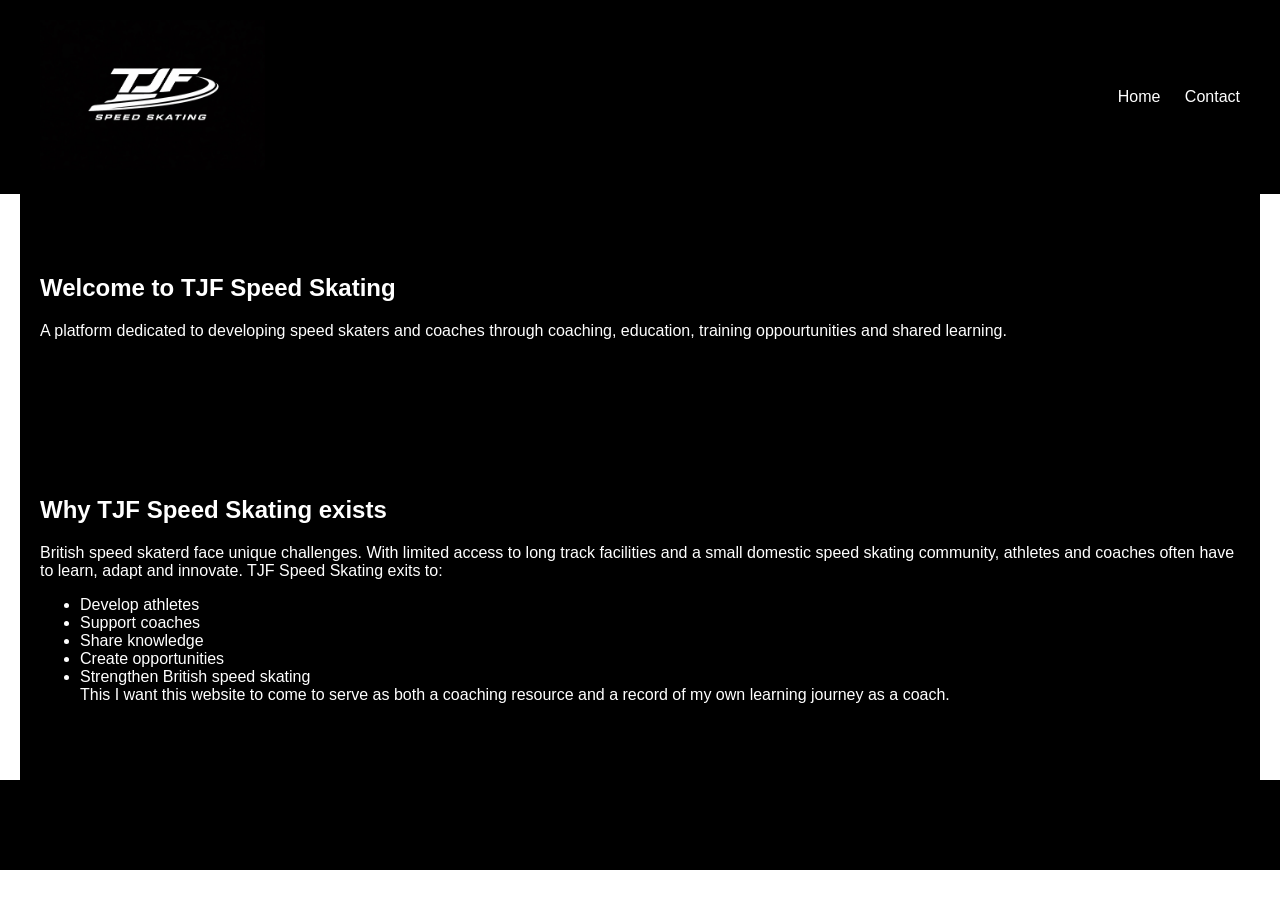
==== index.html @ 56ca2a53 "updates 220626" ====
<!DOCTYPE html>
<html lang="en">
<head>
    <meta charset="UTF-8">
    <meta name="viewport" content="width=device-width, initial-scale=1.0">
    <title>TJF Speed Skating</title>
    <meta name="description" content="Long track and short track speed skating coaching, training camps and athlete development opportunities for skaters across the UK.">
    <link rel="stylesheet" href="styles.css">
</head>
<body>

<header>
    <div class="header-content">
        <img src="images/tjfspeedskatinglogo.jpeg" alt="TJF Speed Skating Logo" class="logo">
    </div>

    <nav>
        <a href="index.html">Home</a>
        <a href="contact.html">Contact</a>
    </nav>
</header>

<section>
    <h1>Welcome to TJF Speed Skating</h1>
    <p>A platform dedicated to developing speed skaters and coaches through coaching, education, training oppourtunities and shared learning.</p>
</section>

<section>
    <h1>Why TJF Speed Skating exists</h1>
    <p>British speed skaterd face unique challenges.

        With limited access to long track facilities and a small domestic speed skating community, athletes and coaches often have to learn, adapt and innovate.

        TJF Speed Skating exits to:
        <ul>
            <li>Develop athletes</li>
            <li>Support coaches</li>
            <li>Share knowledge</li>
            <li>Create opportunities</li>
            <li>Strengthen British speed skating</li>

        This I want this website to come to serve as both a coaching resource and a record of my own learning journey as a coach.
</section>

<footer>
    <p>© 2026 TJF Speed Skating</p>
</footer>

</body>
</html>
---- styles.css ----
body {
    margin: 0;
    font-family: Arial, sans-serif;
}

header {
    display: flex;
    justify-content: space-between;
    align-items: center;
    max-width: 1200px;
    margin: 0 auto;
    padding: 20px 40px;
    background-color: #000000;
    color:white;
}

.logo {
    height: 150px;
    width: auto;
}

nav a {
    color: white;
    text-decoration: none;
    margin-left: 20px;
}

.hero {
    text-align: center;
    padding: 100px 20px;
}

footer {
    background: #000000;
    padding: 20px;
    text-align: center;
}

.contact {
    max-width: 600px;
    margin: 40px auto;
    padding: 20px;
}

form {
    display: flex;
    flex-direction: column;
}

input, textarea {
    margin-bottom: 15px;
    padding: 10px;
    font-size: 16px;
}

button {
    background-color: #d45805;
    color: white;
    padding: 10px;
    border: none;
    cursor: pointer;
}

section {
    background-color: #000000;
    color: white;
    padding: 60px 20px;
    max-width: 1200px;
    margin: 0 auto;
}
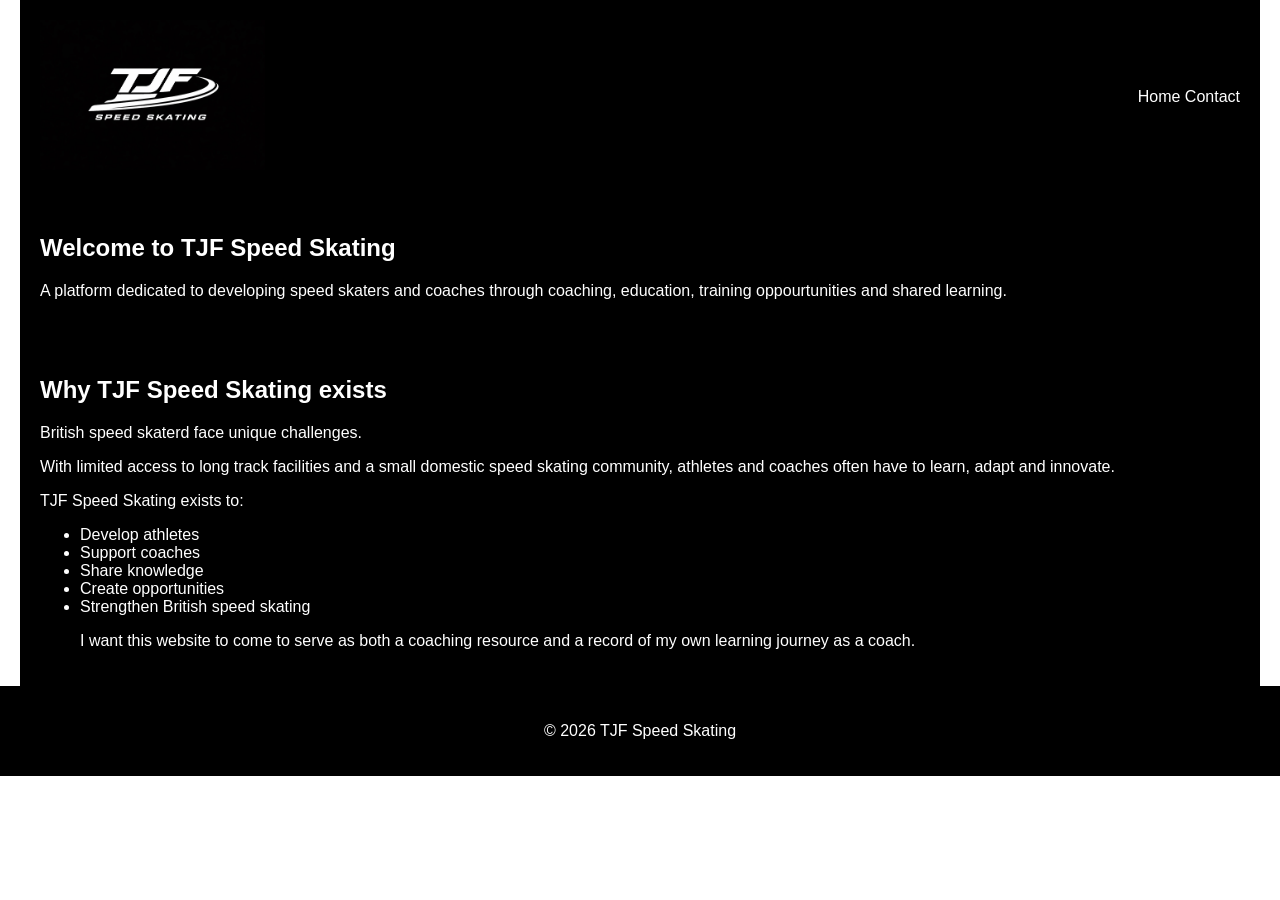
==== commit e286fdc2: "update" ====
--- a/index.html
+++ b/index.html
@@ -28,10 +28,9 @@
 <section>
     <h1>Why TJF Speed Skating exists</h1>
     <p>British speed skaterd face unique challenges.
+        <p>With limited access to long track facilities and a small domestic speed skating community, athletes and coaches often have to learn, adapt and innovate.</p>
 
-        With limited access to long track facilities and a small domestic speed skating community, athletes and coaches often have to learn, adapt and innovate.
-
-        TJF Speed Skating exits to:
+        <p>TJF Speed Skating exists to:</p>
         <ul>
             <li>Develop athletes</li>
             <li>Support coaches</li>
@@ -39,7 +38,7 @@
             <li>Create opportunities</li>
             <li>Strengthen British speed skating</li>
 
-        This I want this website to come to serve as both a coaching resource and a record of my own learning journey as a coach.
+        <p>I want this website to come to serve as both a coaching resource and a record of my own learning journey as a coach.</p>
 </section>
 
 <footer>
--- a/styles.css
+++ b/styles.css
@@ -9,7 +9,7 @@
     align-items: center;
     max-width: 1200px;
     margin: 0 auto;
-    padding: 20px 40px;
+    padding: 20px 20px;
     background-color: #000000;
     color:white;
 }
@@ -22,7 +22,7 @@
 nav a {
     color: white;
     text-decoration: none;
-    margin-left: 20px;
+    margin-left: 0px;
 }
 
 .hero {
@@ -31,9 +31,11 @@
 }
 
 footer {
+    color: white;
     background: #000000;
     padding: 20px;
     text-align: center;
+    margin: 0 auto;
 }
 
 .contact {
@@ -49,7 +51,7 @@
 
 input, textarea {
     margin-bottom: 15px;
-    padding: 10px;
+    padding: 0px;
     font-size: 16px;
 }
 
@@ -64,7 +66,7 @@
 section {
     background-color: #000000;
     color: white;
-    padding: 60px 20px;
+    padding: 20px 20px;
     max-width: 1200px;
     margin: 0 auto;
 }
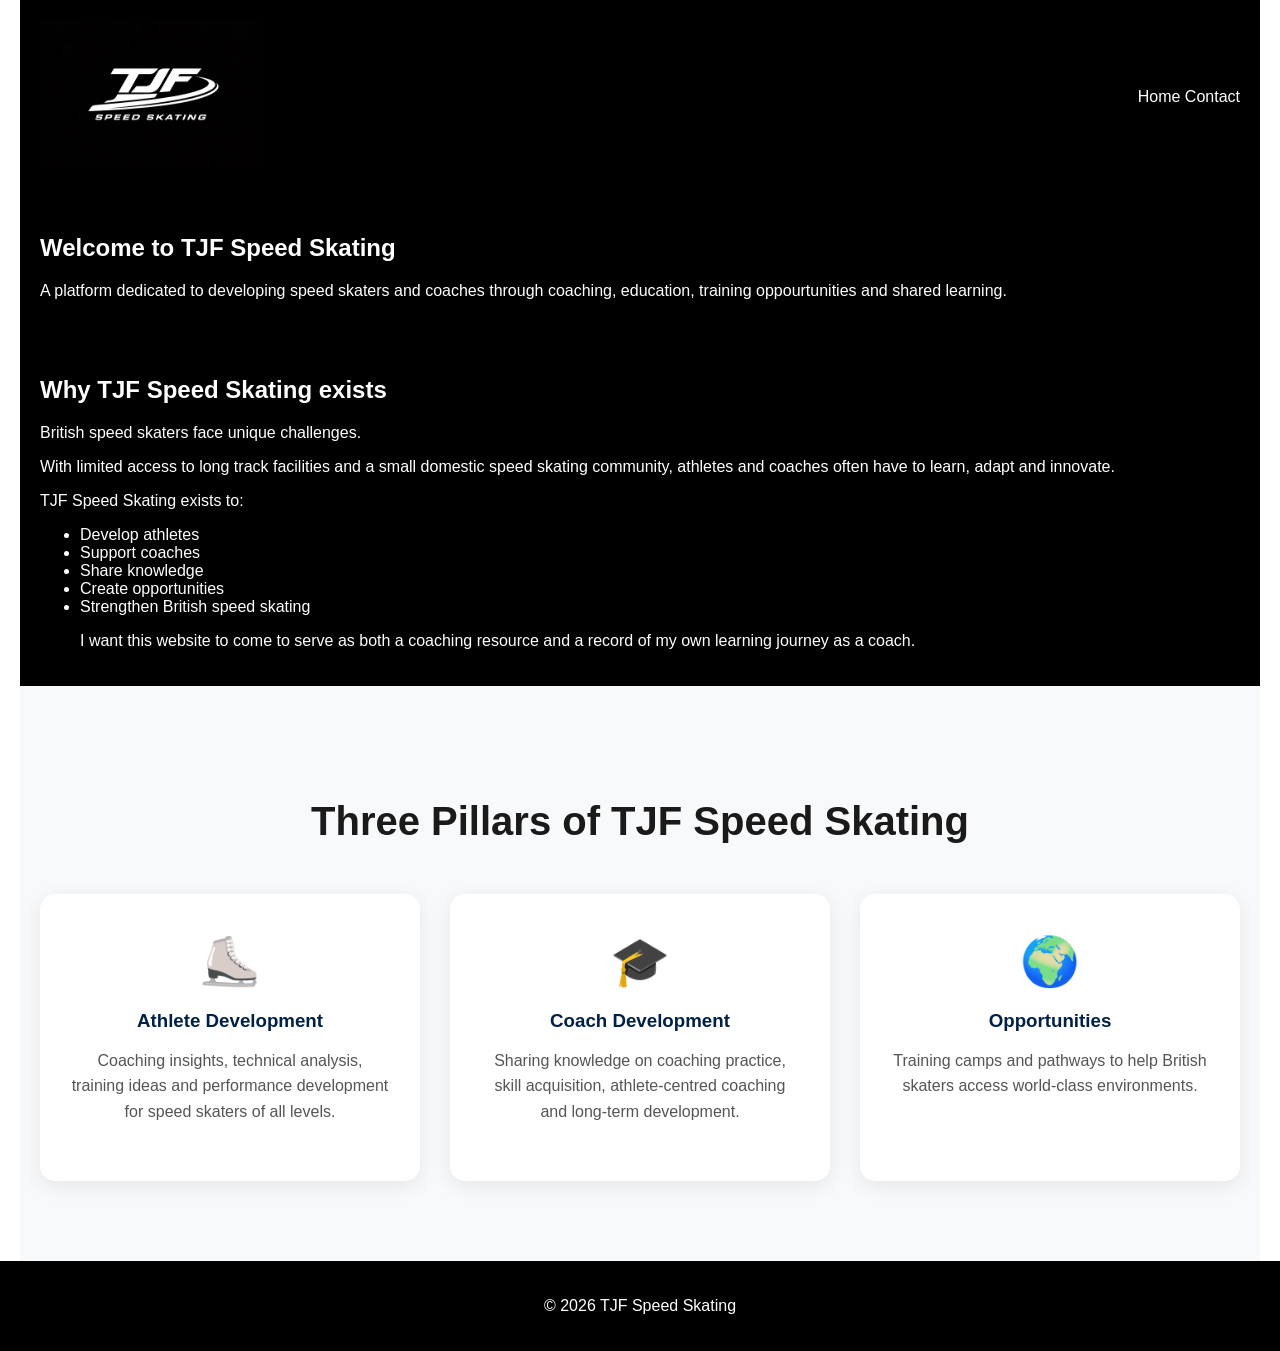
==== commit 3830d395: "pillars" ====
--- a/index.html
+++ b/index.html
@@ -27,7 +27,7 @@
 
 <section>
     <h1>Why TJF Speed Skating exists</h1>
-    <p>British speed skaterd face unique challenges.
+    <p>British speed skaters face unique challenges.
         <p>With limited access to long track facilities and a small domestic speed skating community, athletes and coaches often have to learn, adapt and innovate.</p>
 
         <p>TJF Speed Skating exists to:</p>
@@ -38,7 +38,68 @@
             <li>Create opportunities</li>
             <li>Strengthen British speed skating</li>
 
-        <p>I want this website to come to serve as both a coaching resource and a record of my own learning journey as a coach.</p>
+    <p>I want this website to come to serve as both a coaching resource and a record of my own learning journey as a coach.</p>
+</section>
+<section class="pillars">
+
+    <div class="container">
+
+        <h2>Three Pillars of TJF Speed Skating</h2>
+
+        <div class="pillar-grid">
+
+            <div class="pillar-card">
+
+                <div class="pillar-icon">⛸️</div>
+
+                <h3>Athlete Development</h3>
+
+                <p>
+
+                    Coaching insights, technical analysis, training ideas and
+
+                    performance development for speed skaters of all levels.
+
+                </p>
+
+            </div>
+
+            <div class="pillar-card">
+
+                <div class="pillar-icon">🎓</div>
+
+                <h3>Coach Development</h3>
+
+                <p>
+
+                    Sharing knowledge on coaching practice, skill acquisition,
+
+                    athlete-centred coaching and long-term development.
+
+                </p>
+
+            </div>
+
+            <div class="pillar-card">
+
+                <div class="pillar-icon">🌍</div>
+
+                <h3>Opportunities</h3>
+
+                <p>
+
+                    Training camps and pathways
+
+                    to help British skaters access world-class environments.
+
+                </p>
+
+            </div>
+
+        </div>
+
+    </div>
+
 </section>
 
 <footer>
--- a/styles.css
+++ b/styles.css
@@ -69,4 +69,102 @@
     padding: 20px 20px;
     max-width: 1200px;
     margin: 0 auto;
+}
+.pillars {
+
+    padding: 80px 20px;
+
+    background: #f8f9fa;
+
+}
+
+.container {
+
+    max-width: 1200px;
+
+    margin: 0 auto;
+
+}
+
+.pillars h2 {
+
+    text-align: center;
+
+    font-size: 2.5rem;
+
+    margin-bottom: 50px;
+
+    color: #1a1a1a;
+
+}
+
+.pillar-grid {
+
+    display: grid;
+
+    grid-template-columns: repeat(3, 1fr);
+
+    gap: 30px;
+
+}
+
+.pillar-card {
+
+    background: white;
+
+    padding: 40px 30px;
+
+    border-radius: 15px;
+
+    text-align: center;
+
+    box-shadow: 0 5px 20px rgba(0,0,0,0.08);
+
+    transition: transform 0.3s ease;
+
+}
+
+.pillar-card:hover {
+
+    transform: translateY(-8px);
+
+}
+
+.pillar-icon {
+
+    font-size: 3rem;
+
+    margin-bottom: 20px;
+
+}
+
+.pillar-card h3 {
+
+    margin-bottom: 15px;
+
+    color: #002147;
+
+}
+
+.pillar-card p {
+
+    line-height: 1.6;
+
+    color: #555;
+
+}
+@media (max-width: 768px) {
+
+    .pillar-grid {
+
+        grid-template-columns: 1fr;
+
+    }
+
+    .pillars h2 {
+
+        font-size: 2rem;
+
+    }
+
 }
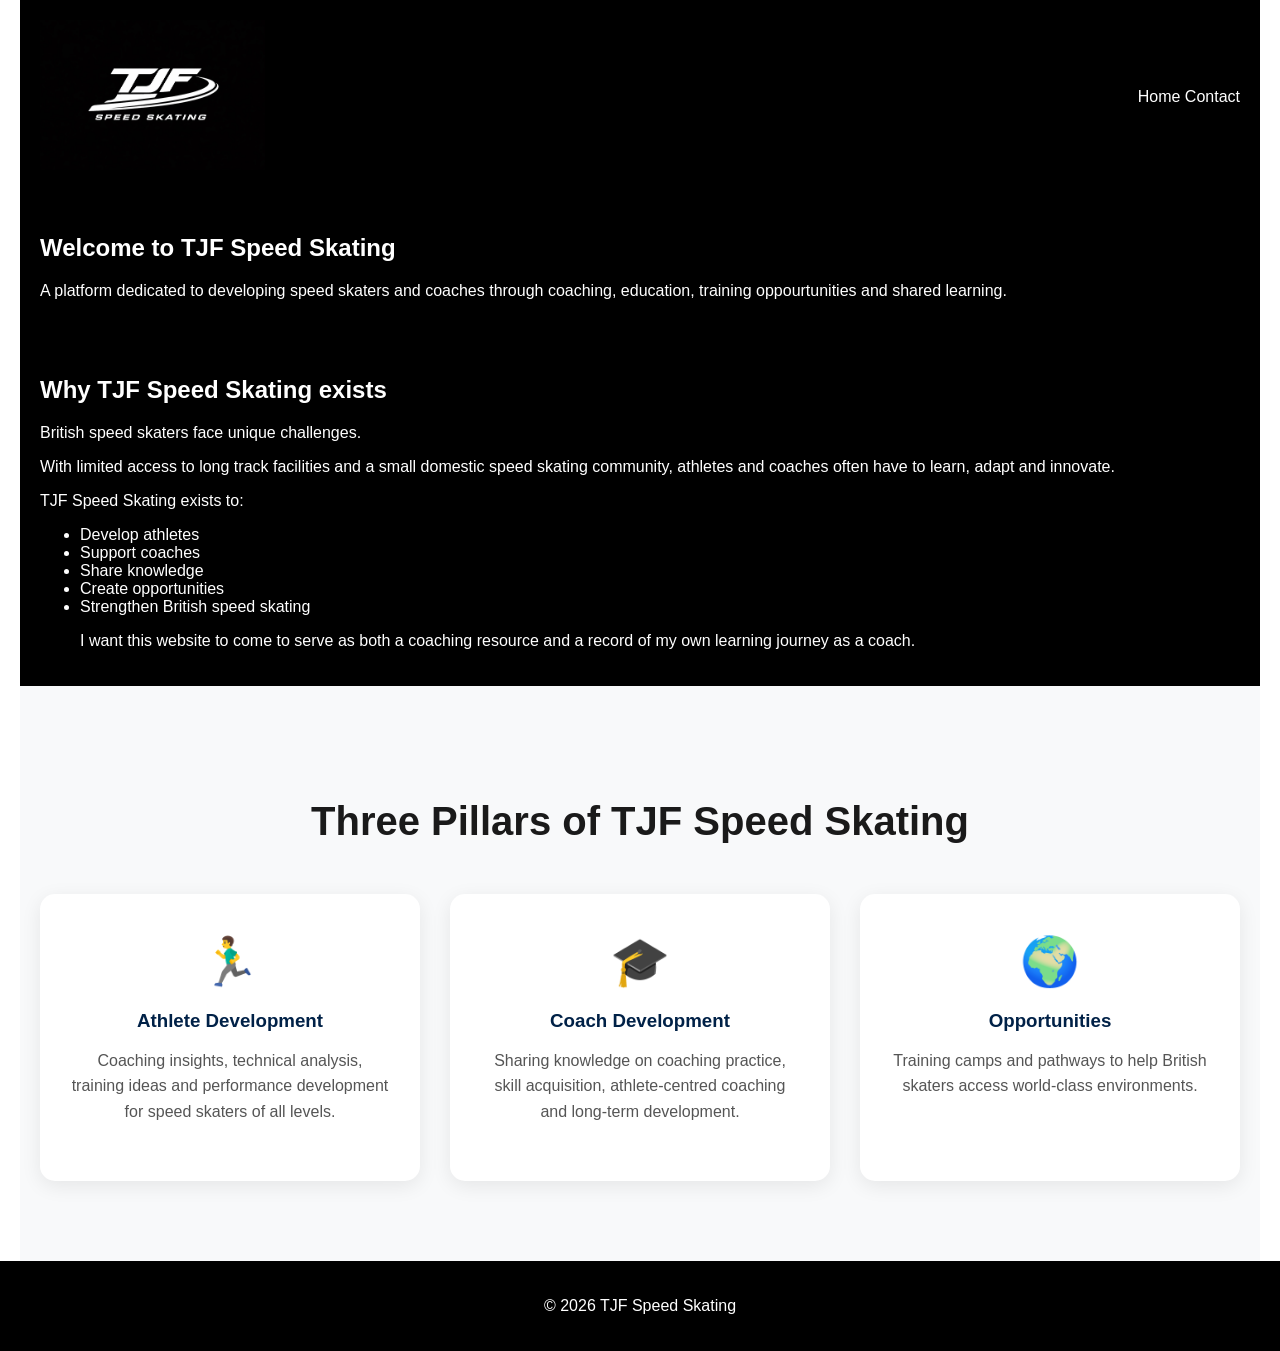
==== commit 35245a22: "pillar 2" ====
--- a/index.html
+++ b/index.html
@@ -50,7 +50,7 @@
 
             <div class="pillar-card">
 
-                <div class="pillar-icon">⛸️</div>
+                <div class="pillar-icon">🏃‍♂️</div>
 
                 <h3>Athlete Development</h3>
 
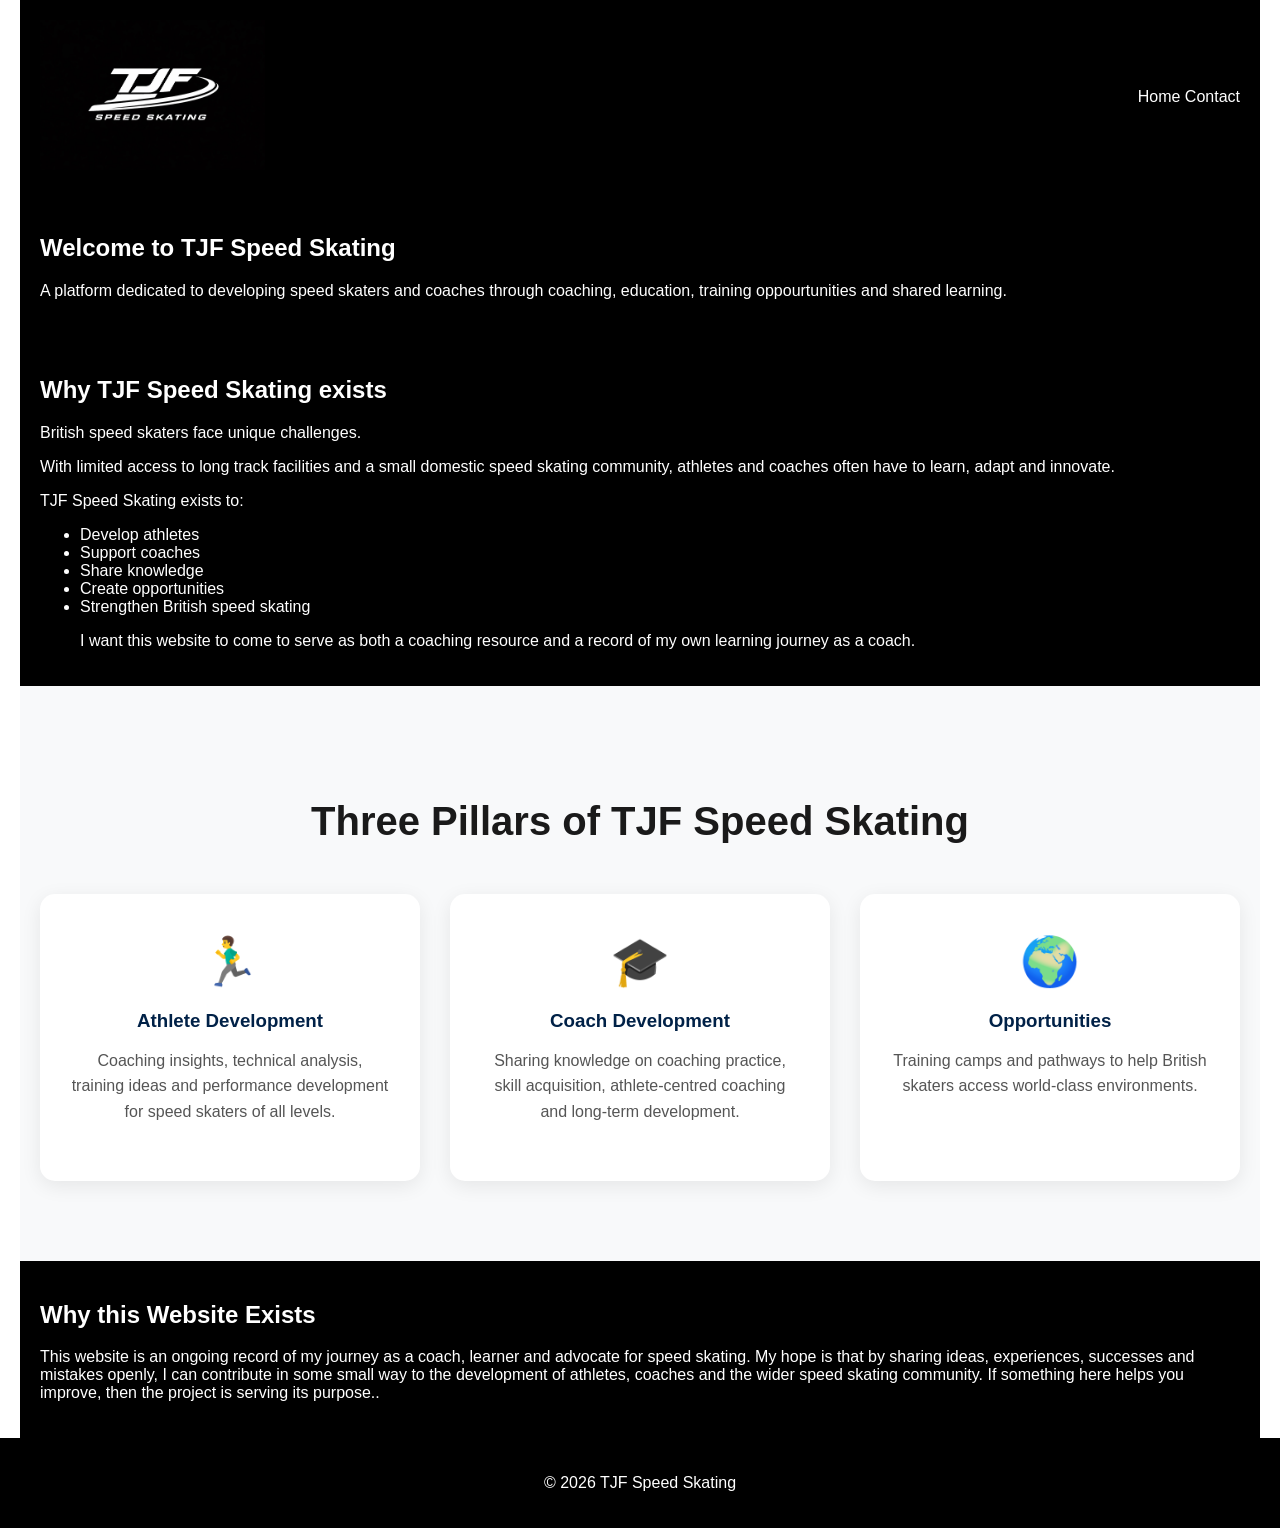
==== commit b6ab0939: "push" ====
--- a/index.html
+++ b/index.html
@@ -101,6 +101,10 @@
     </div>
 
 </section>
+<section>
+    <h2>Why this Website Exists</h2>
+    <p>This website is an ongoing record of my journey as a coach, learner and advocate for speed skating. My hope is that by sharing ideas, experiences, successes and mistakes openly, I can contribute in some small way to the development of athletes, coaches and the wider speed skating community. If something here helps you improve, then the project is serving its purpose..</p>
+</section>
 
 <footer>
     <p>© 2026 TJF Speed Skating</p>
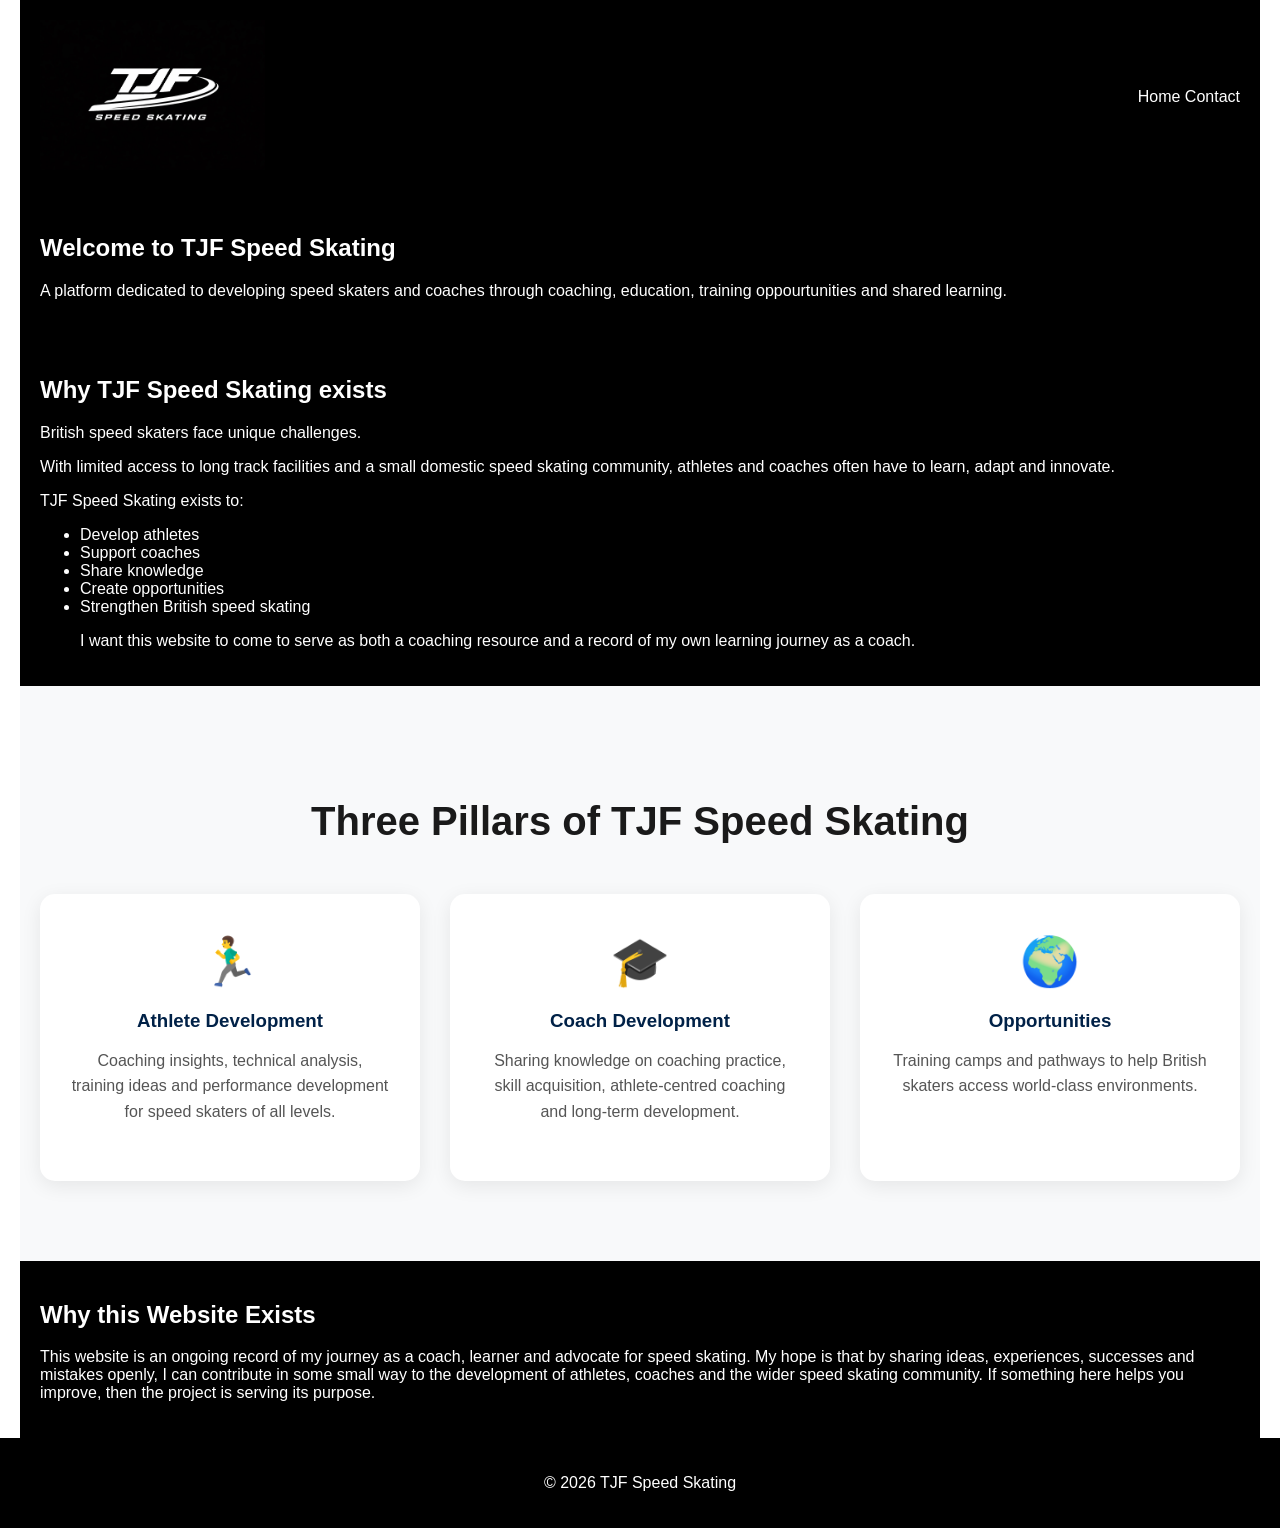
==== commit ea687d60: "fi" ====
--- a/index.html
+++ b/index.html
@@ -103,7 +103,7 @@
 </section>
 <section>
     <h2>Why this Website Exists</h2>
-    <p>This website is an ongoing record of my journey as a coach, learner and advocate for speed skating. My hope is that by sharing ideas, experiences, successes and mistakes openly, I can contribute in some small way to the development of athletes, coaches and the wider speed skating community. If something here helps you improve, then the project is serving its purpose..</p>
+    <p>This website is an ongoing record of my journey as a coach, learner and advocate for speed skating. My hope is that by sharing ideas, experiences, successes and mistakes openly, I can contribute in some small way to the development of athletes, coaches and the wider speed skating community. If something here helps you improve, then the project is serving its purpose.</p>
 </section>
 
 <footer>
--- a/styles.css
+++ b/styles.css
@@ -33,7 +33,7 @@
 footer {
     color: white;
     background: #000000;
-    padding: 20px;
+    padding: 20px 20px;
     text-align: center;
     margin: 0 auto;
 }
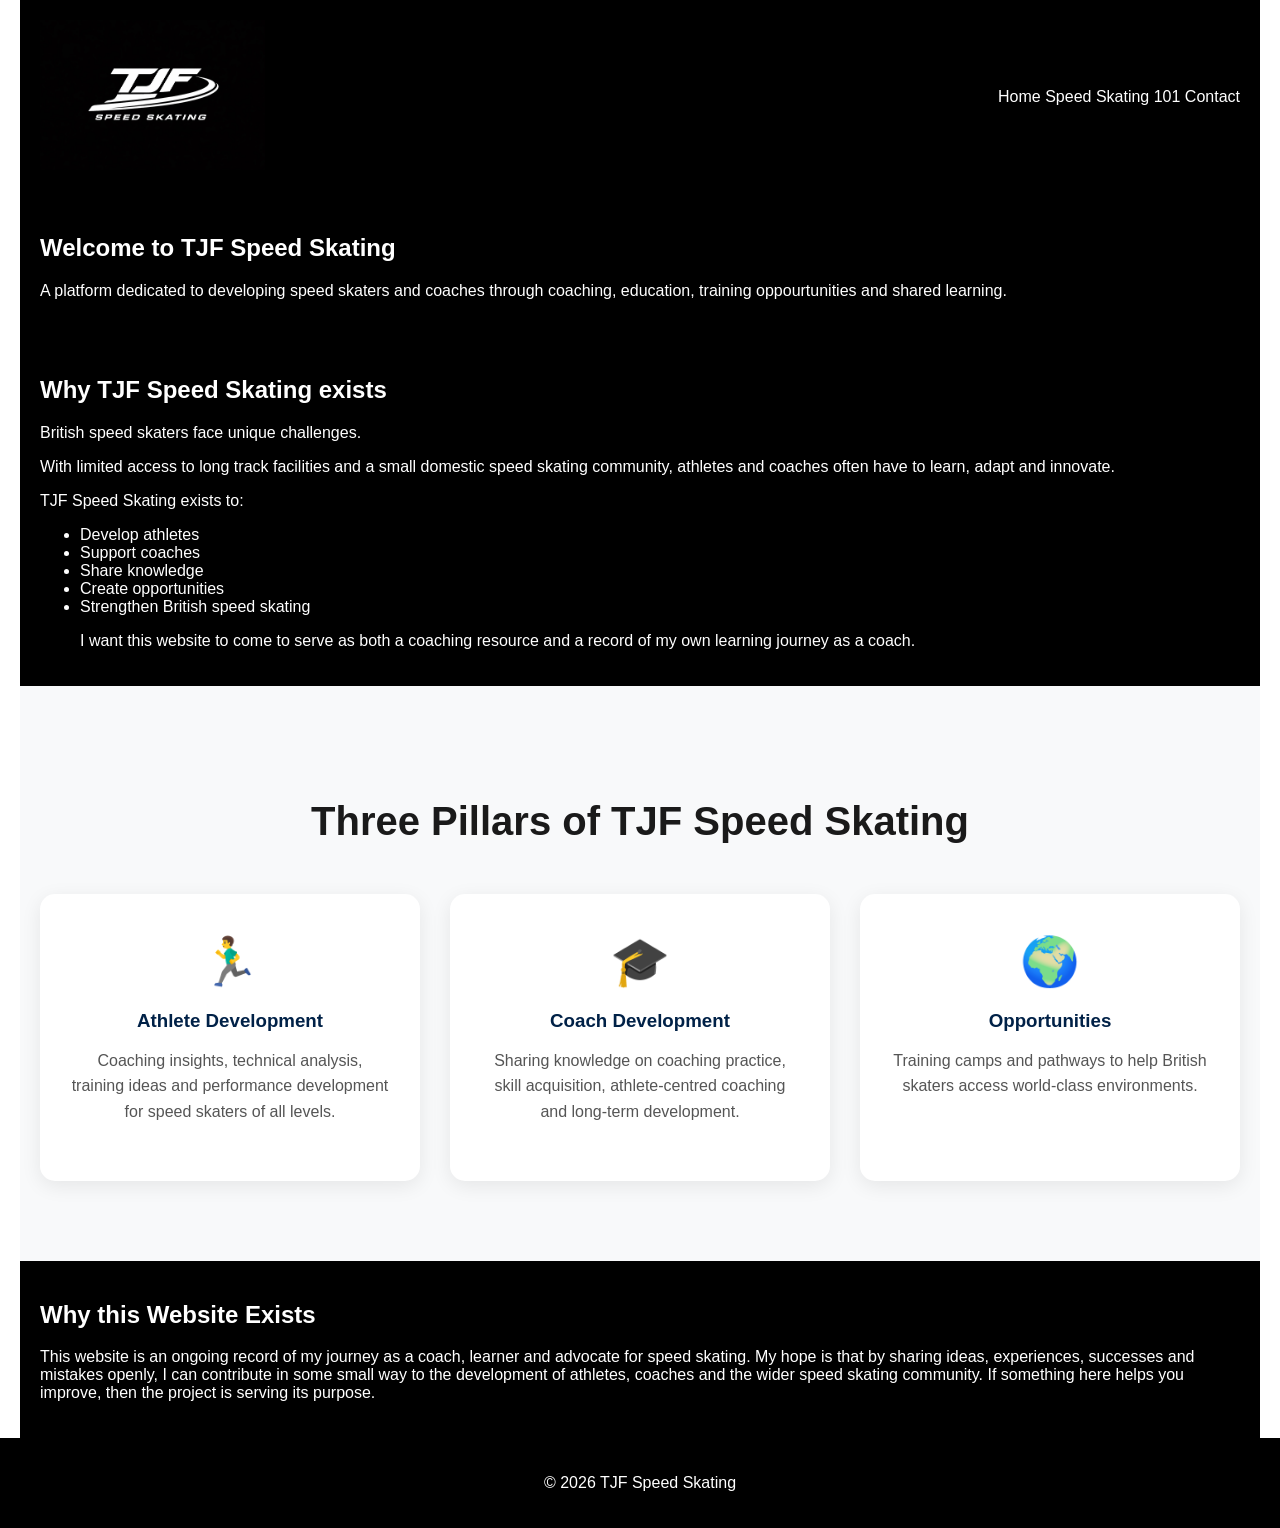
==== commit 657fb9af: "Members Area" ====
--- a/index.html
+++ b/index.html
@@ -16,6 +16,7 @@
 
     <nav>
         <a href="index.html">Home</a>
+        <a href="speed-skating-101.html">Speed Skating 101</a>
         <a href="contact.html">Contact</a>
     </nav>
 </header>
--- a/styles.css
+++ b/styles.css
@@ -1,6 +1,27 @@
 body {
     margin: 0;
     font-family: Arial, sans-serif;
+}
+a {
+
+    color: #d45805;
+
+    text-decoration: none;
+
+}
+
+a:hover {
+
+    color: #ff7a1a;
+
+    text-decoration: underline;
+
+}
+
+a:visited {
+
+    color: #d45805;
+
 }
 
 header {
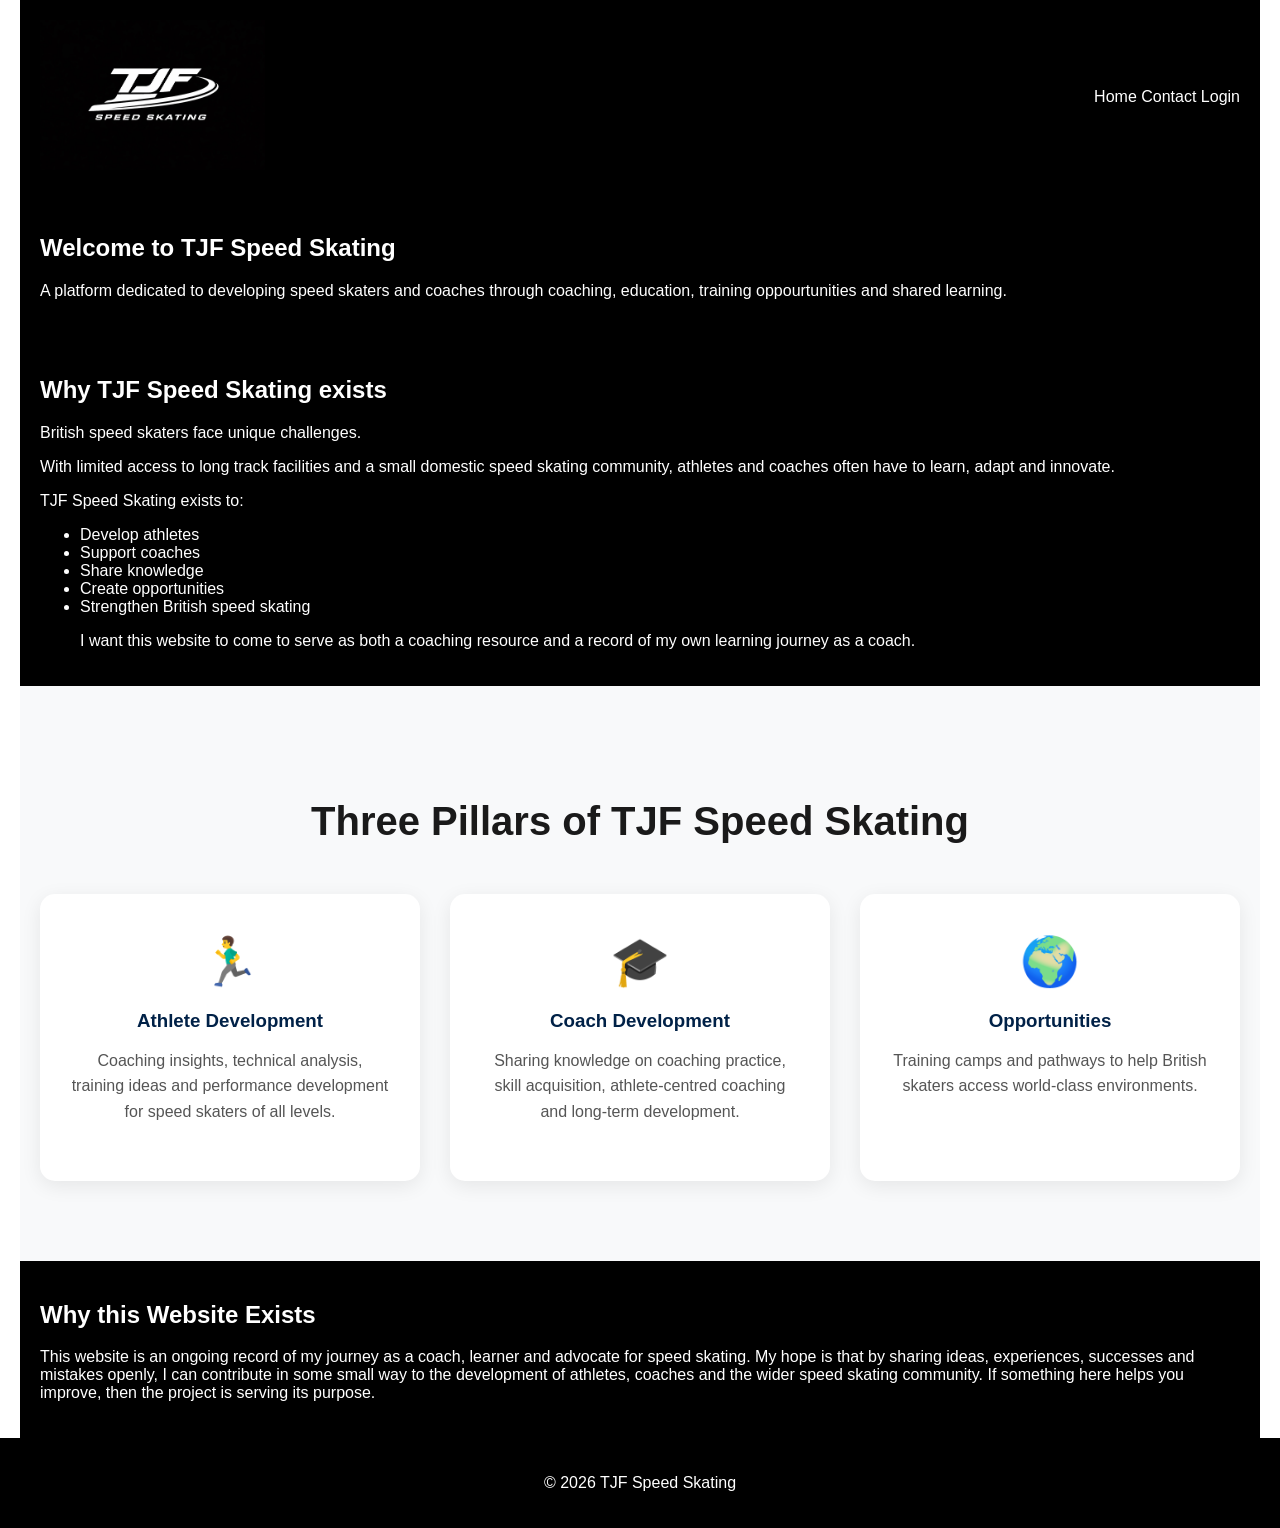
==== commit 7ebb8165: "Membera Area" ====
--- a/index.html
+++ b/index.html
@@ -16,8 +16,8 @@
 
     <nav>
         <a href="index.html">Home</a>
-        <a href="speed-skating-101.html">Speed Skating 101</a>
         <a href="contact.html">Contact</a>
+        <a href="login.html">Login</a>
     </nav>
 </header>
 
